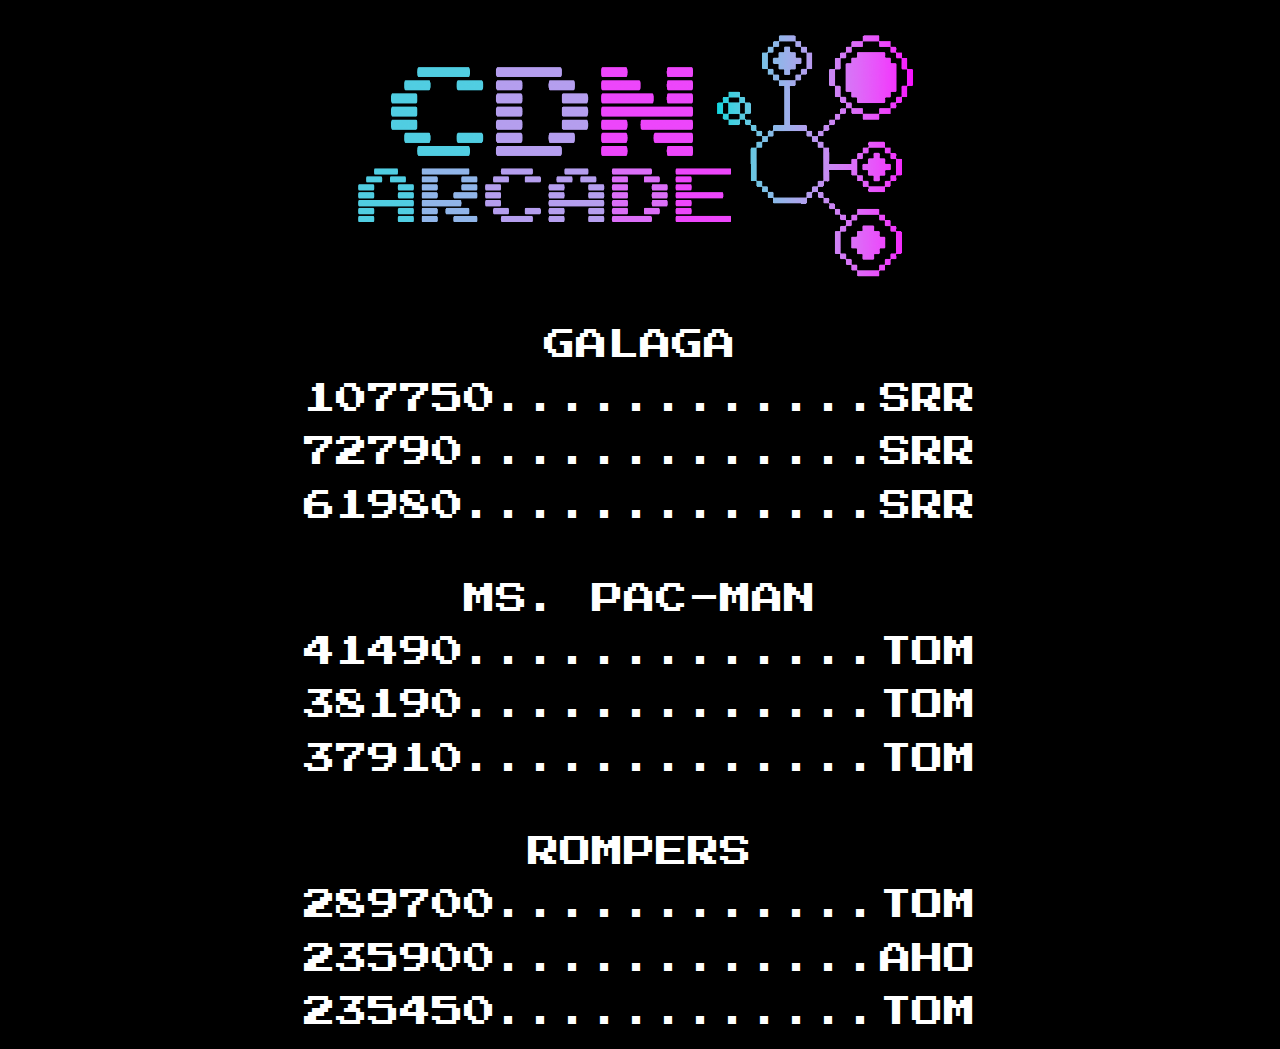
==== index.html @ 4b079c2e "Update index.html" ====
<!DOCTYPE html>
<html>
   <head>
      <link rel="stylesheet" href="mystyle.css">
      <title>CDN Arcade</title>
   </head>
   <body>
      <img width="2030" src="cdn-arcade.png"/ class="center">
      <p class="center">
         
         <h1>GALAGA</h1>
         <h1>107750............SRR</h1>
         <h1>72790.............SRR</h1>
         <h1>61980.............SRR</h1>

         <br/>
         
         <h1>MS. PAC-MAN</h1>
         <h1>41490.............TOM</h1>
         <h1>38190.............TOM</h1>
         <h1>37910.............TOM</h1>
        
         
         <br/>
  
         <h1>ROMPERS</h1>
         <h1>289700............TOM</h1>
         <h1>235900............AHO</h1>
         <h1>235450............TOM</h1>
         
</p>
   </body>
</html>
---- mystyle.css ----
@import url('https://fonts.googleapis.com/css2?family=Press+Start+2P&display=swap');

@media only screen and (min-width: 1200px) {
  body {
    font-size: 100%;
  }
}

@media only screen and (min-width: 2048px) {
  body {
    max-width: 2048px;
    font-size: 250%;
  }
}

body {
    background-color: black;
  }
  
h1 {
    color: white;
    text-align: center;
    font-family: "Press Start 2P", system-ui;
    font-weight: 400;
    font-style: normal;
  }

.center {
  display: block;
  margin-left: auto;
  margin-right: auto;
  width: 50%;
}

.press-start-2p-regular {
  font-family: "Press Start 2P", system-ui;
  font-weight: 400;
  font-style: normal;
}
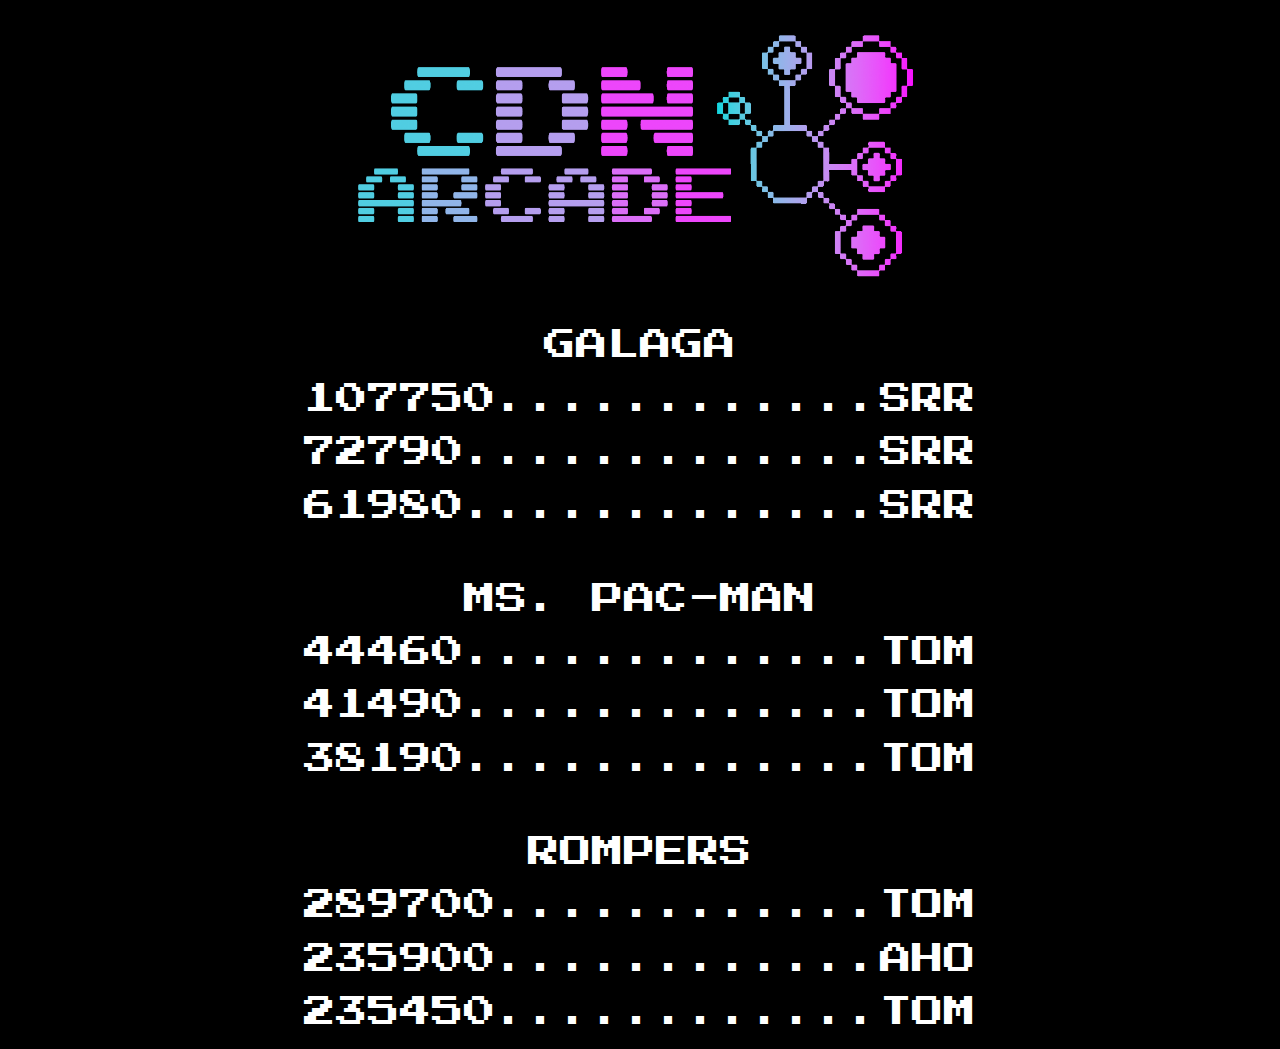
==== commit 827a29fd: "Update index.html" ====
--- a/index.html
+++ b/index.html
@@ -16,9 +16,10 @@
          <br/>
          
          <h1>MS. PAC-MAN</h1>
+         <h1>44460.............TOM</h1>
          <h1>41490.............TOM</h1>
          <h1>38190.............TOM</h1>
-         <h1>37910.............TOM</h1>
+         
         
          
          <br/>
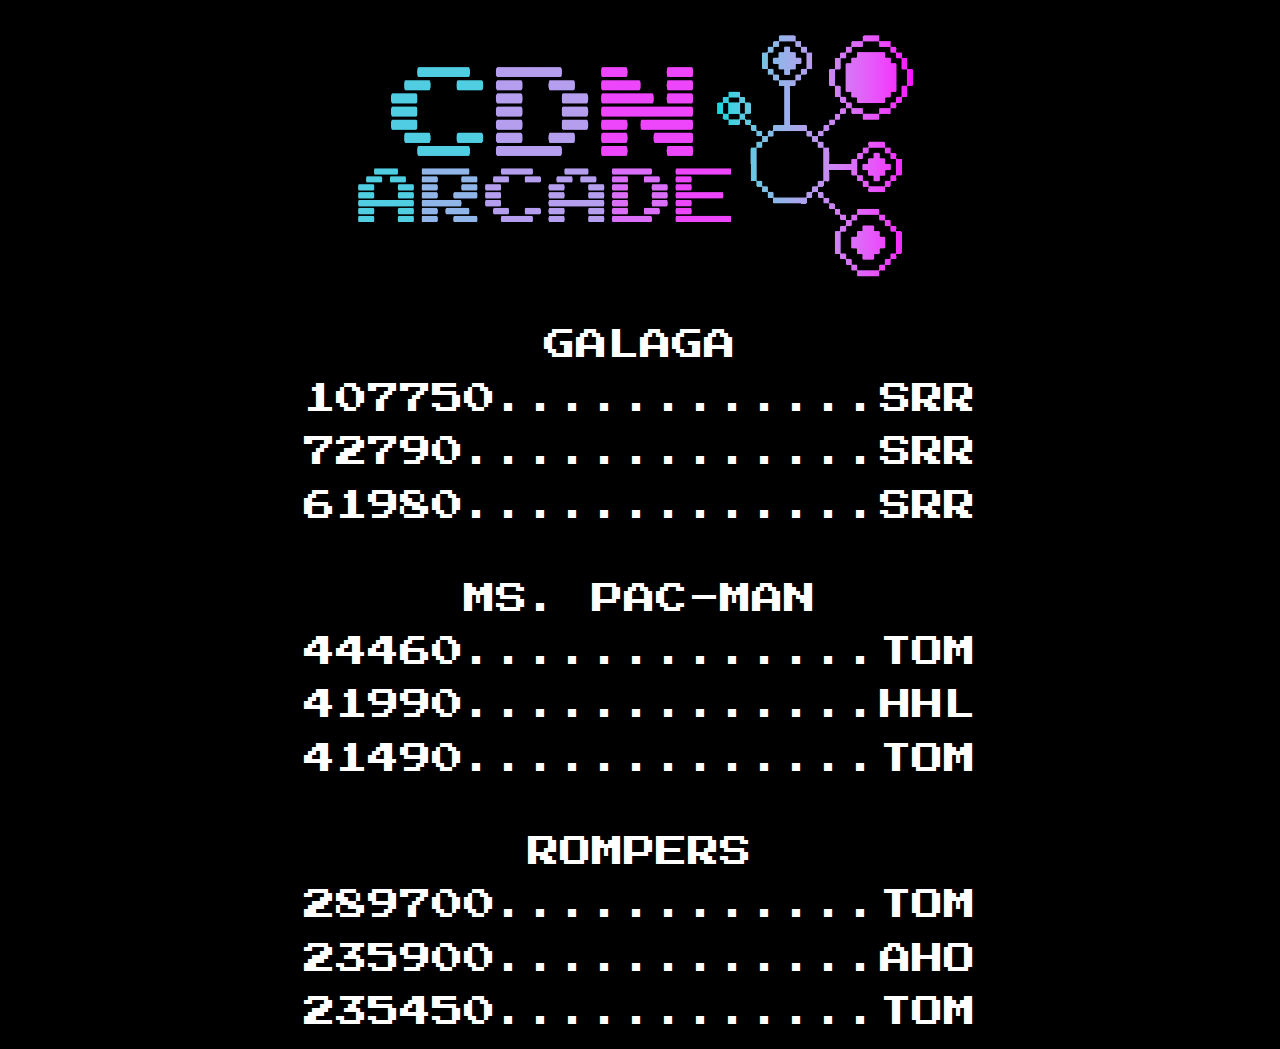
==== commit 81646c73: "Update index.han" ====
--- a/index.html
+++ b/index.html
@@ -17,8 +17,8 @@
          
          <h1>MS. PAC-MAN</h1>
          <h1>44460.............TOM</h1>
+         <h1>41990.............HHL</h1>
          <h1>41490.............TOM</h1>
-         <h1>38190.............TOM</h1>
          
         
          
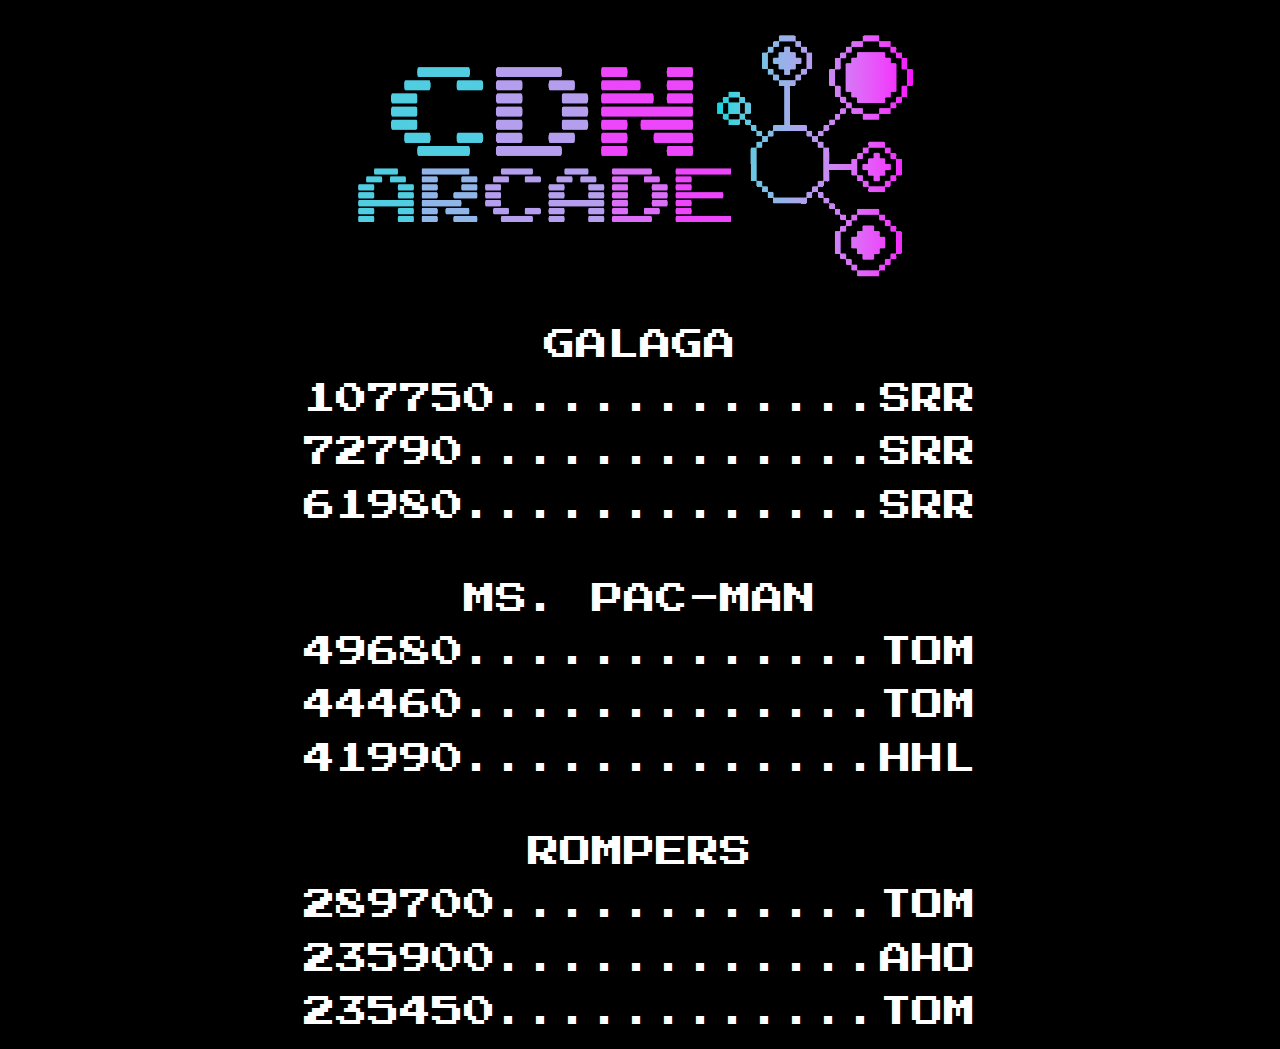
==== commit f01abe12: "Update index.html" ====
--- a/index.html
+++ b/index.html
@@ -16,9 +16,9 @@
          <br/>
          
          <h1>MS. PAC-MAN</h1>
+         <h1>49680.............TOM</h1>
          <h1>44460.............TOM</h1>
          <h1>41990.............HHL</h1>
-         <h1>41490.............TOM</h1>
          
         
          
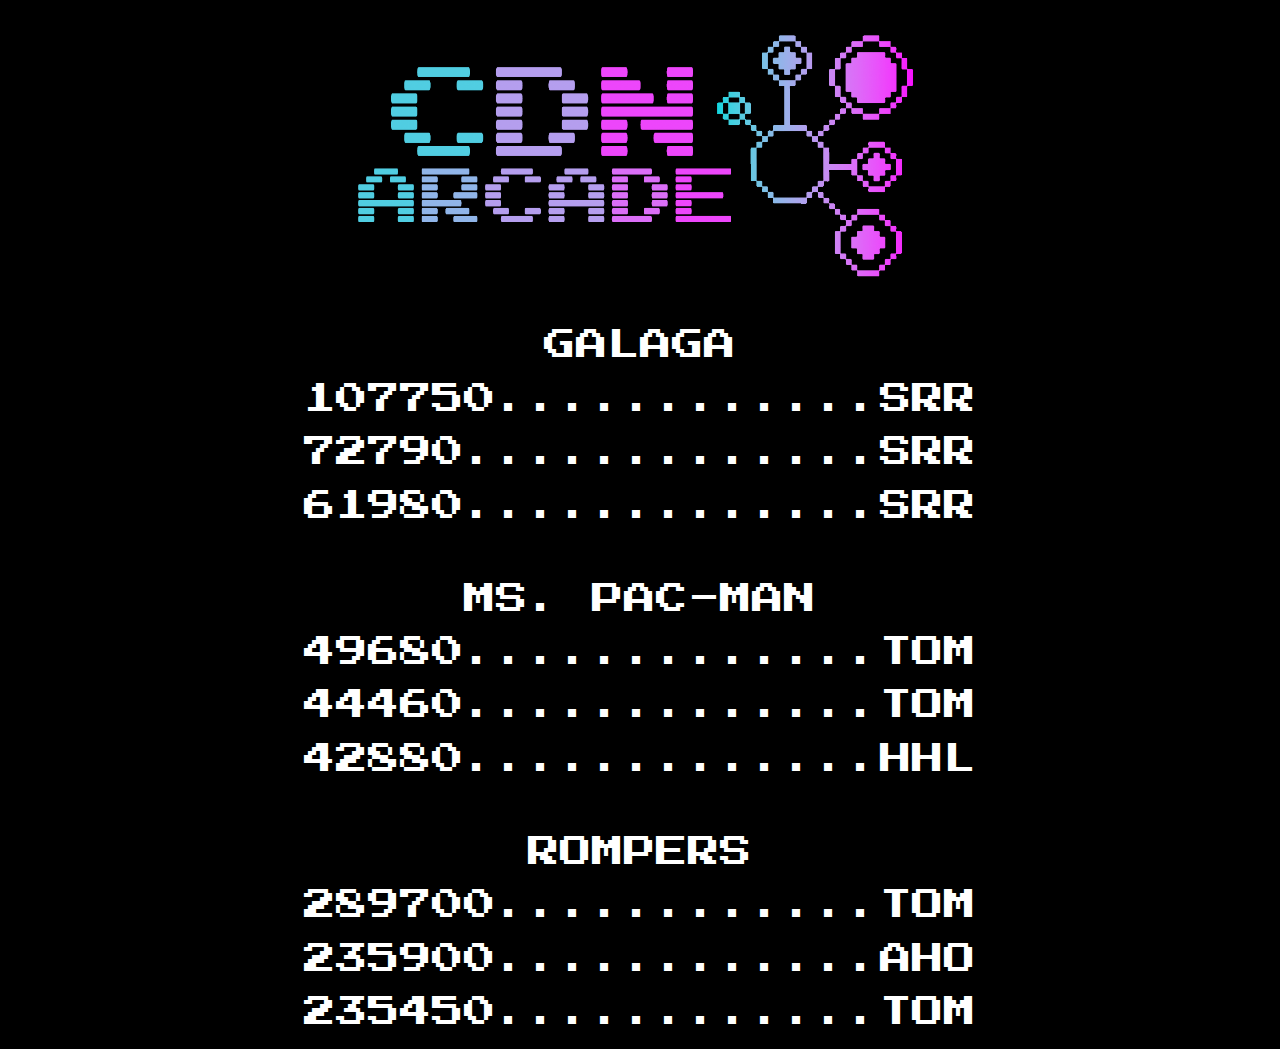
==== commit 64300779: "Update index.html" ====
--- a/index.html
+++ b/index.html
@@ -18,7 +18,7 @@
          <h1>MS. PAC-MAN</h1>
          <h1>49680.............TOM</h1>
          <h1>44460.............TOM</h1>
-         <h1>41990.............HHL</h1>
+         <h1>42880.............HHL</h1>
          
         
          
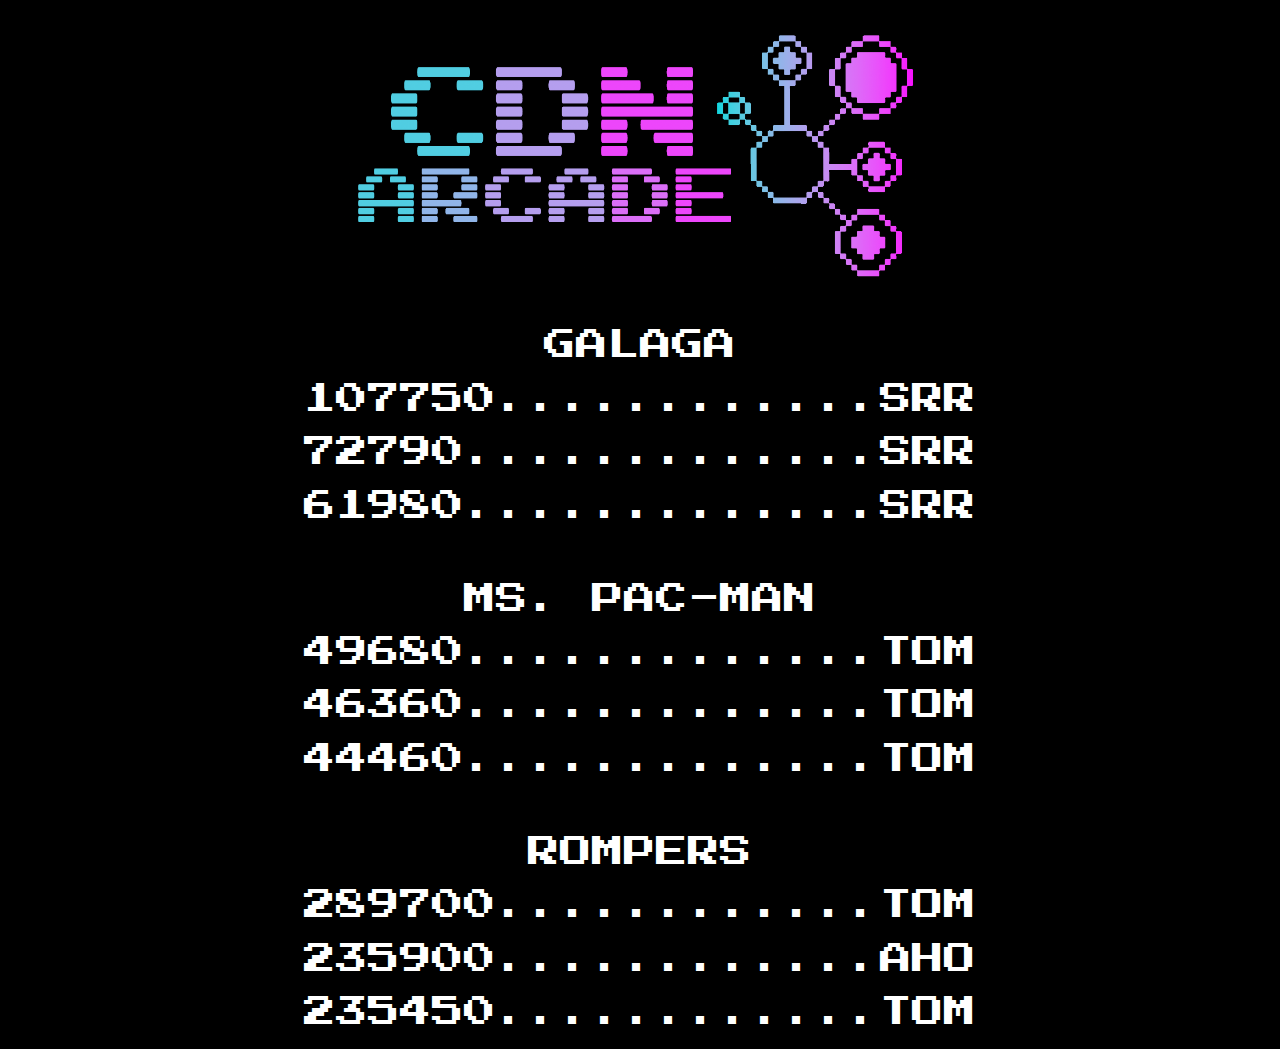
==== commit 4b4f584e: "Update index.html" ====
--- a/index.html
+++ b/index.html
@@ -17,10 +17,8 @@
          
          <h1>MS. PAC-MAN</h1>
          <h1>49680.............TOM</h1>
+         <h1>46360.............TOM</h1>     
          <h1>44460.............TOM</h1>
-         <h1>42880.............HHL</h1>
-         
-        
          
          <br/>
   
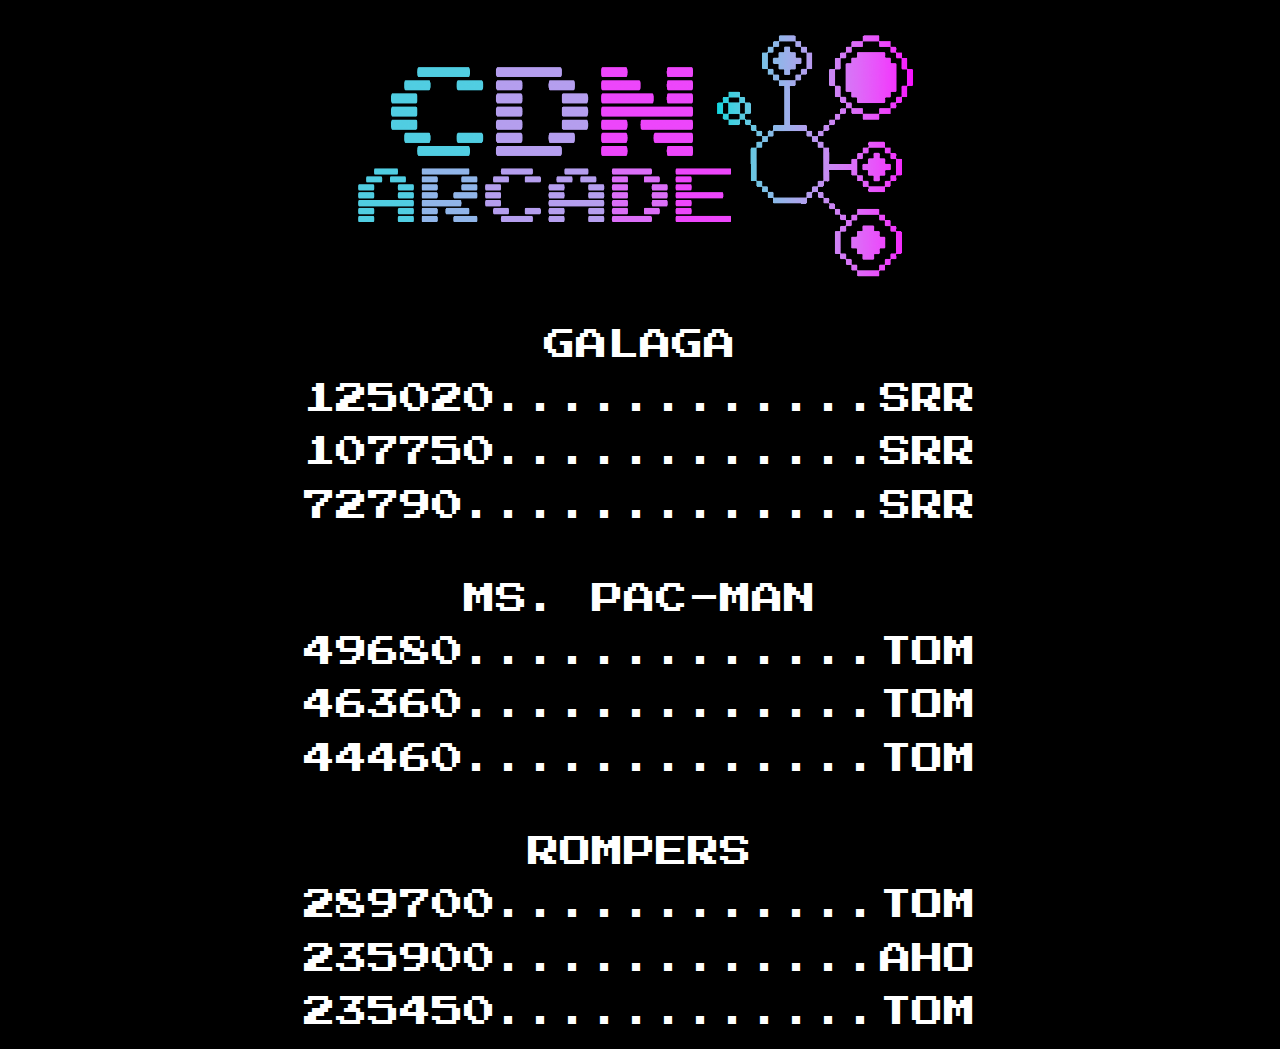
==== commit 361feea8: "Update index.html" ====
--- a/index.html
+++ b/index.html
@@ -9,9 +9,9 @@
       <p class="center">
          
          <h1>GALAGA</h1>
+         <h1>125020............SRR</h1>
          <h1>107750............SRR</h1>
          <h1>72790.............SRR</h1>
-         <h1>61980.............SRR</h1>
 
          <br/>
          
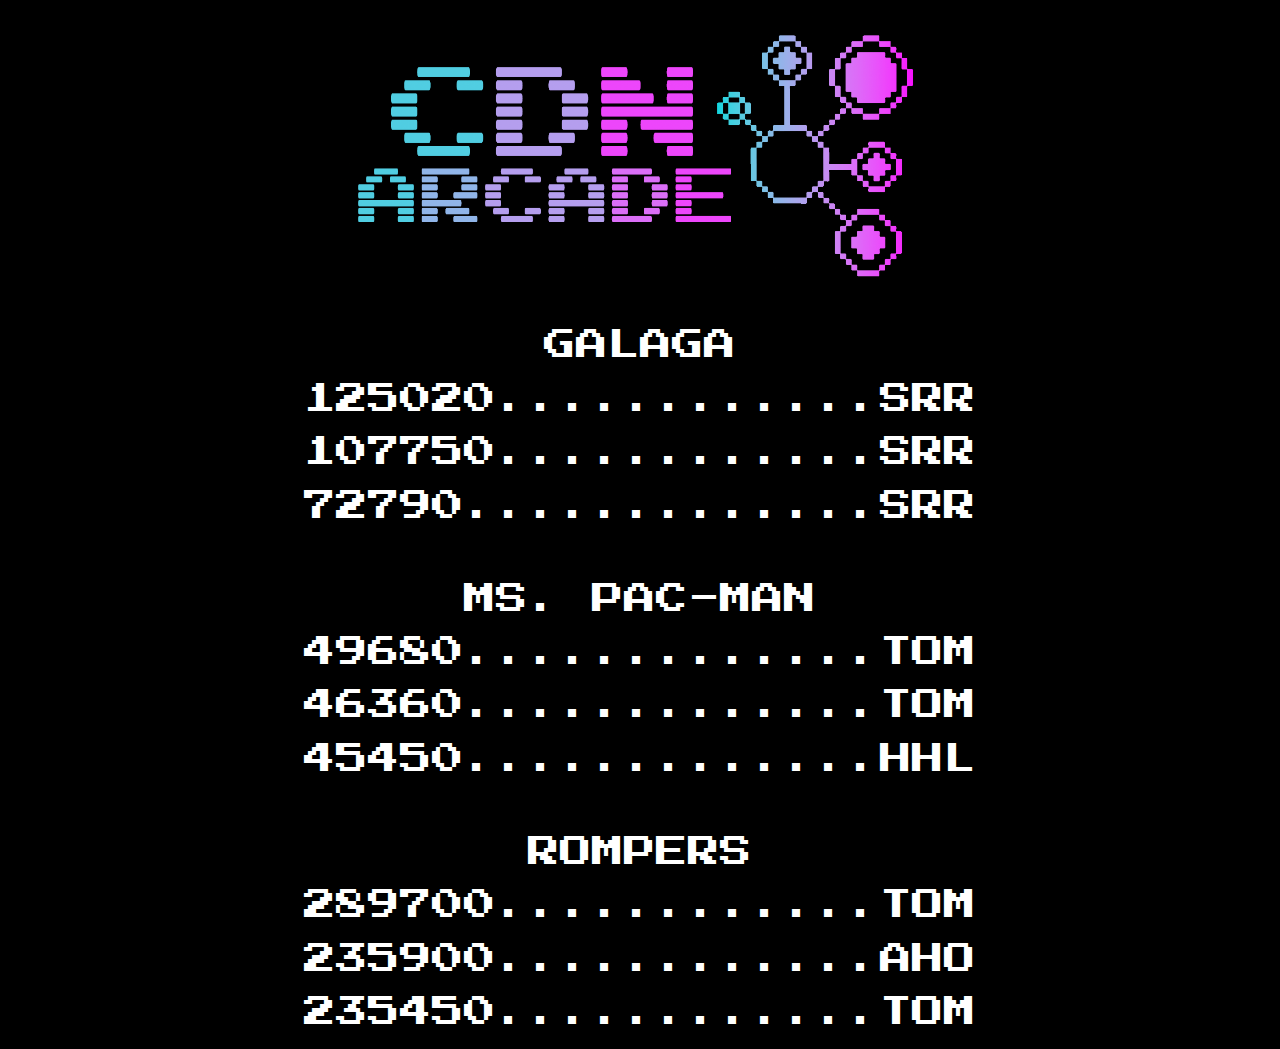
==== commit 7febb855: "Update index.html" ====
--- a/index.html
+++ b/index.html
@@ -18,7 +18,7 @@
          <h1>MS. PAC-MAN</h1>
          <h1>49680.............TOM</h1>
          <h1>46360.............TOM</h1>     
-         <h1>44460.............TOM</h1>
+         <h1>45450.............HHL</h1>
          
          <br/>
   
